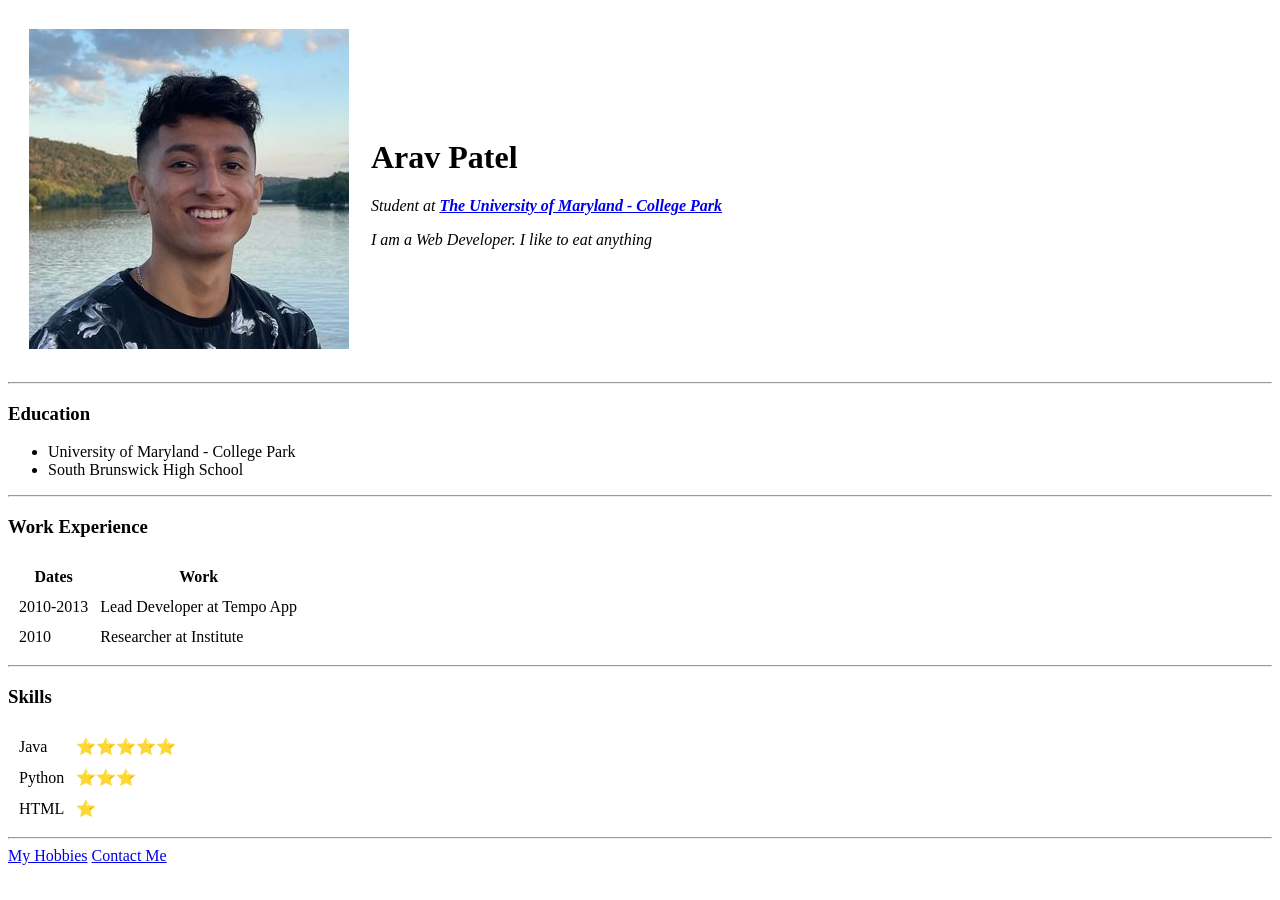
==== index.html @ 39e6217a "Add files via upload" ====
<!DOCTYPE html>
<html lang="en" dir="ltr">

<head>
  <meta charset="utf-8">
  <title>Arav's Personal Site</title>
</head>

<body>
  <table cellspacing="20">
    <tr>
      <td><img src="Images/Arav.jpeg" alt="arav picture"> </td>
      <td>
        <h1>Arav Patel</h1>
        <p>
          <em>
            <em>
            Student at <strong><a href="https://www.umd.edu/">The University of Maryland - College Park</a></strong>
          </em>
        </p>
        <p> I am a Web Developer. I like to eat anything</p>
      </td>
    </tr>
  </table>
  <hr>
  <h3>Education</h3>
  <ul>
    <li>University of Maryland - College Park</li>
    <li>South Brunswick High School</li>
  </ul>
  
  <hr>
  <h3>Work Experience</h3>
  <table cellspacing="10">
    <thead>
      <tr>
        <th>Dates</th>
        <th>Work</th>
      </tr>
    </thead>
    <tr>
      <td>2010-2013</td>
      <td>Lead Developer at Tempo App</td>
    </tr>
    <tr>
       <td>2010</td>
       <td>Researcher at Institute</td>
    </tr>
  </table>
  <hr>
  <h3>Skills</h3>
  <table cellspacing="10">
    <tr>
      <td>Java</td>
      <td>⭐⭐⭐⭐⭐</td>
    </tr>
    <tr>
      <td>Python</td>
      <td>⭐⭐⭐</td>
    </tr>
    <tr>
      <td>HTML</td>
      <td>⭐</td>
    </tr>
  </table>
  <hr>
  <a href="hobbies.html">My Hobbies</a>
  <a href="contact.html">Contact Me</a>
</body>

</html>
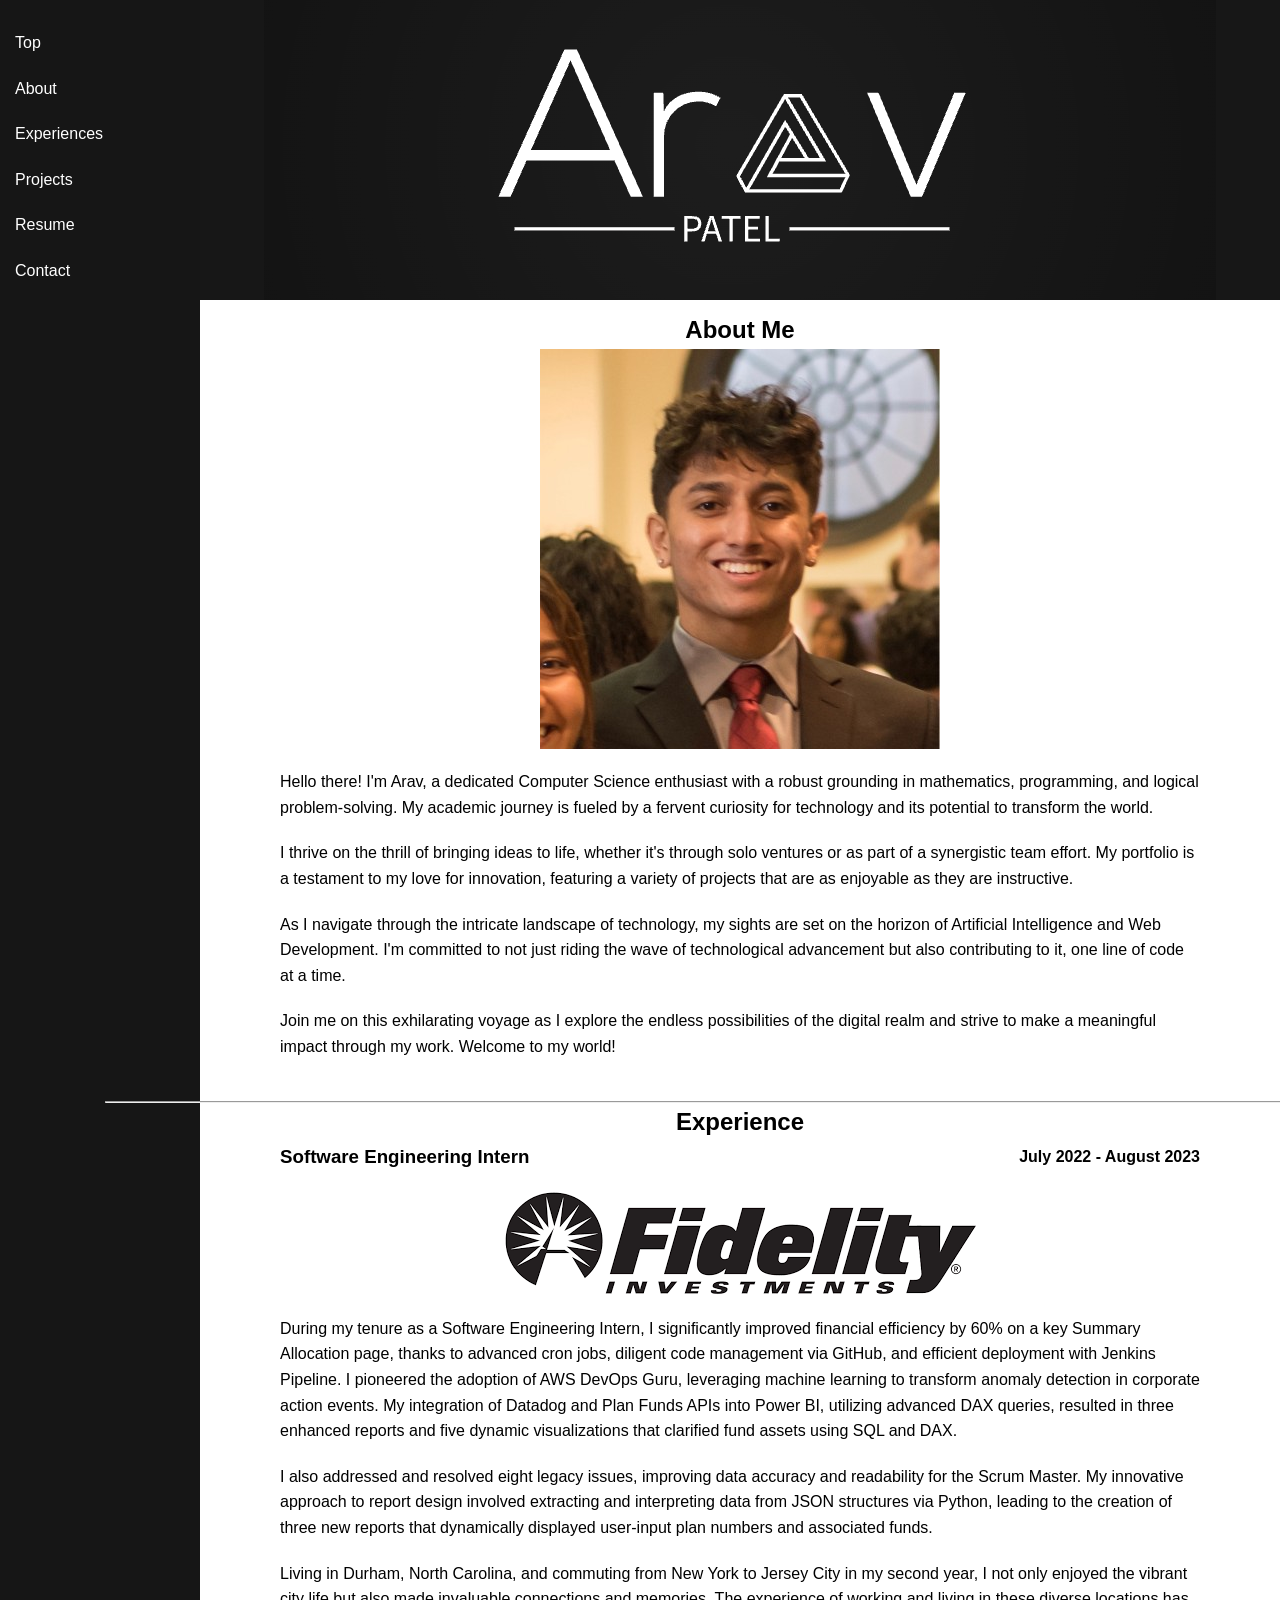
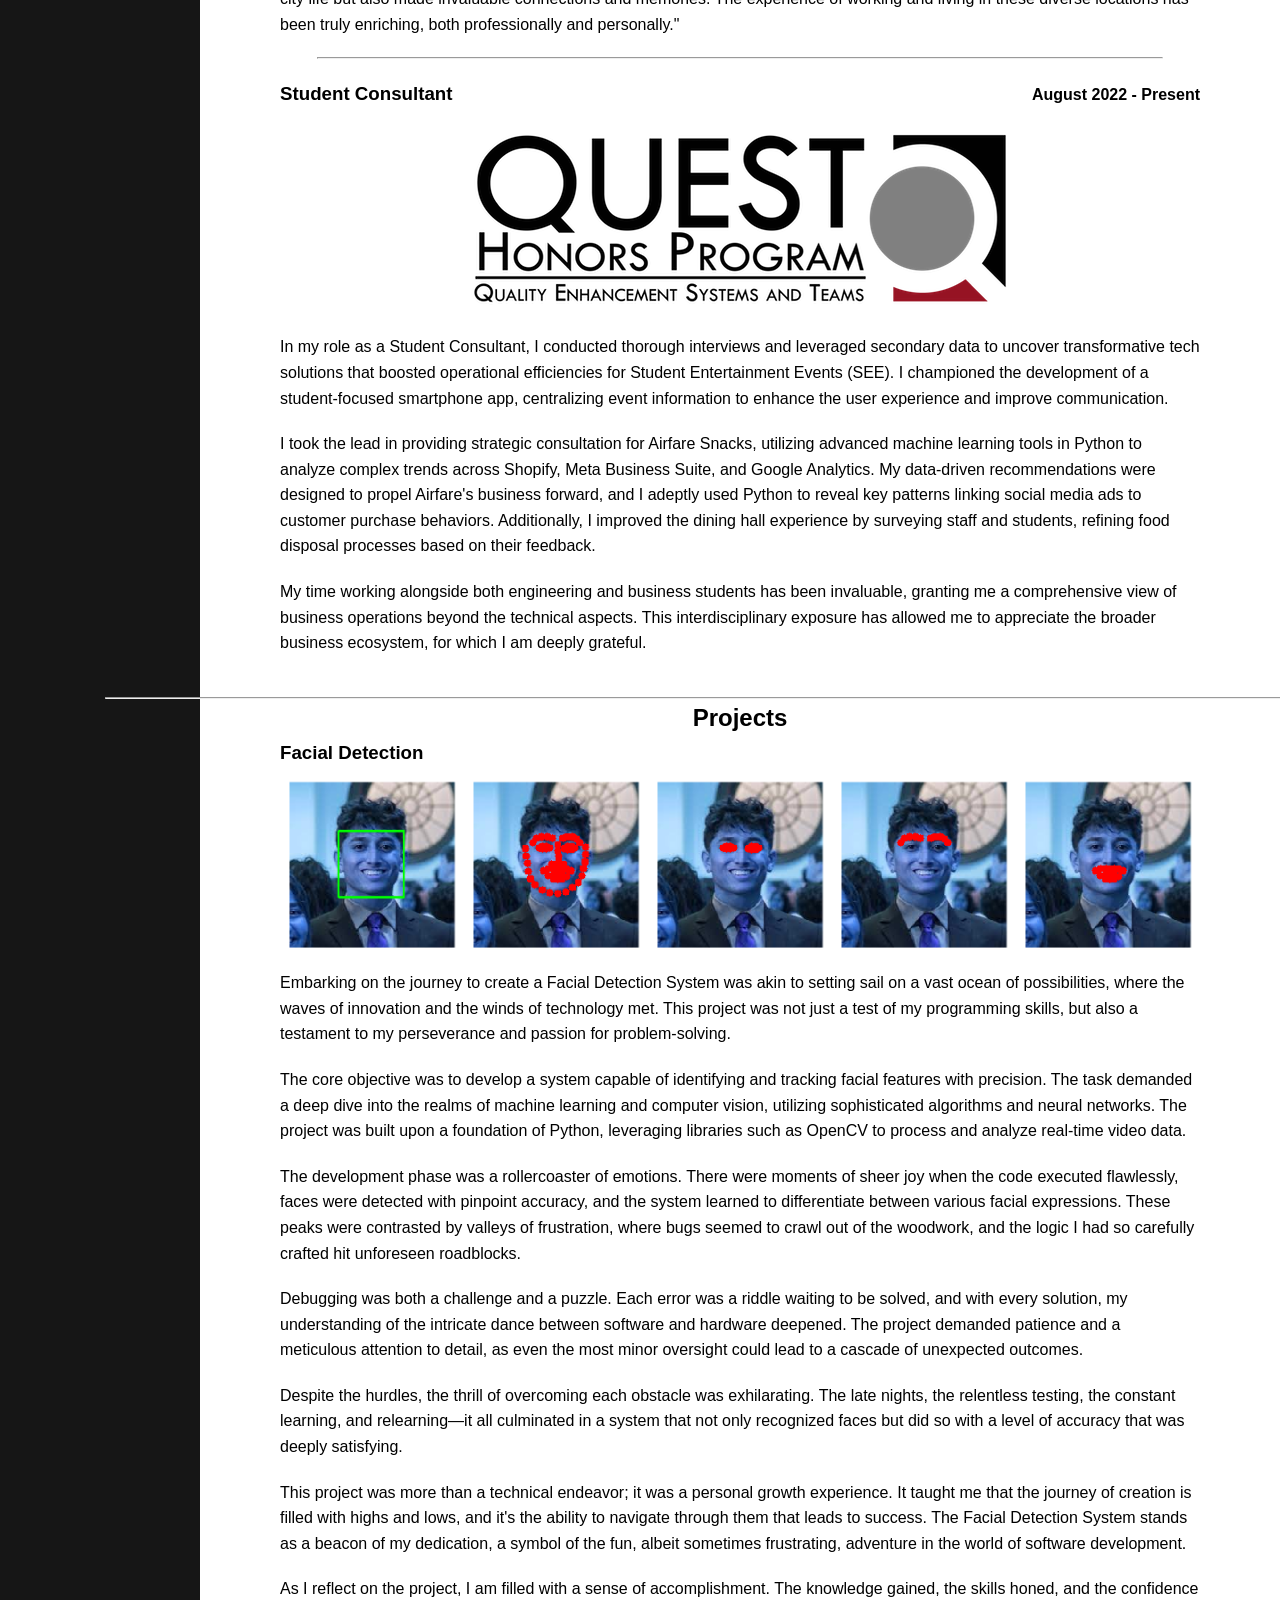
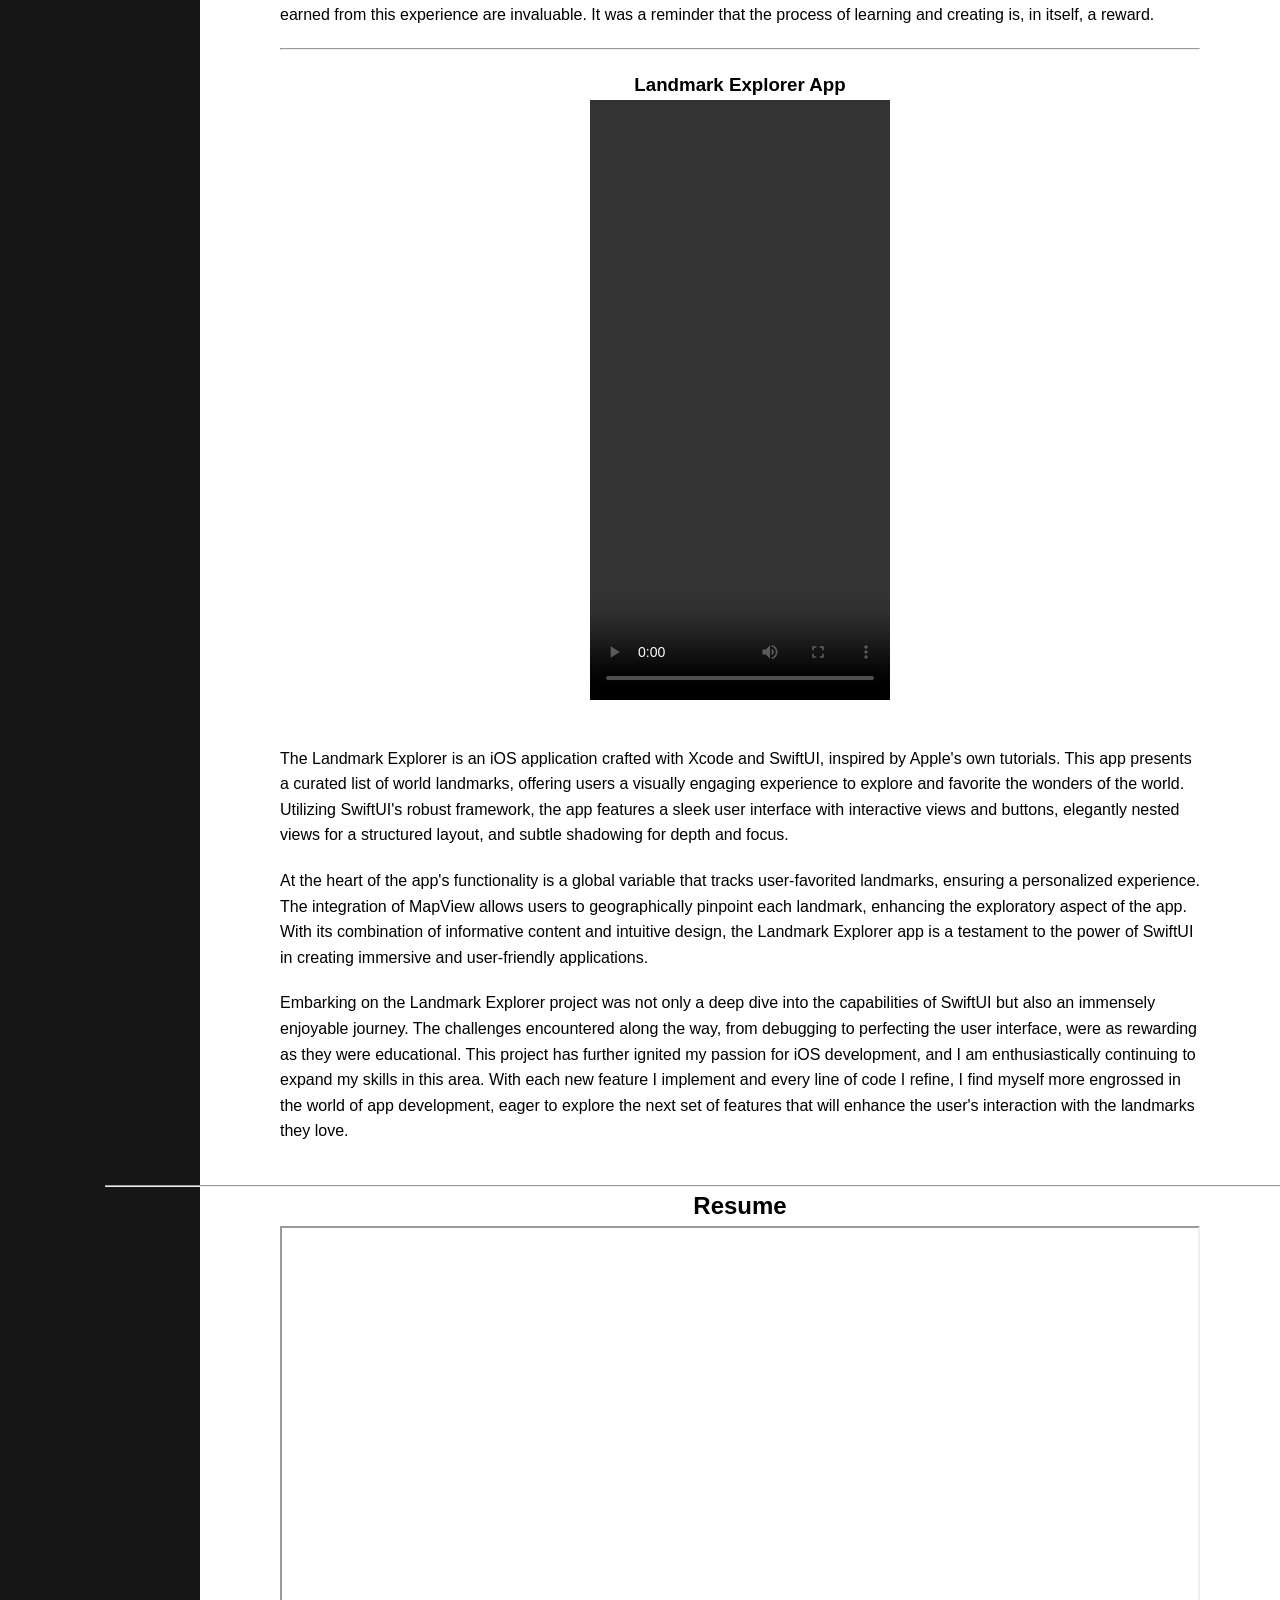
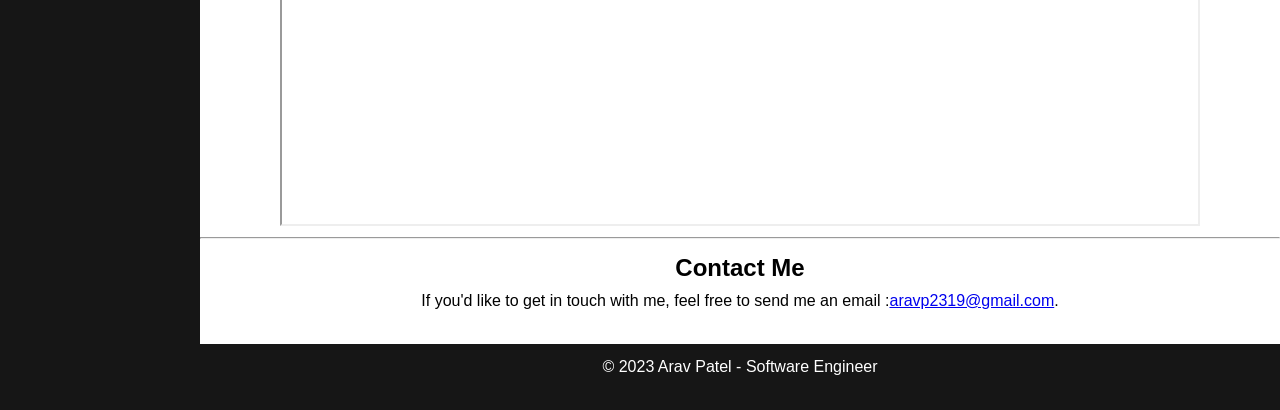
==== commit 9f91ac65: "Finished Website" ====
--- a/index.html
+++ b/index.html
@@ -1,71 +1,226 @@
 <!DOCTYPE html>
-<html lang="en" dir="ltr">
-
+<html lang="en">
 <head>
-  <meta charset="utf-8">
-  <title>Arav's Personal Site</title>
+    <meta charset="UTF-8">
+    <meta name="viewport" content="width=device-width, initial-scale=1.0">
+    <title>Arav Patel - Software Engineer</title>
+    <link rel="stylesheet" href="styles.css">
 </head>
-
 <body>
-  <table cellspacing="20">
-    <tr>
-      <td><img src="Images/Arav.jpeg" alt="arav picture"> </td>
-      <td>
-        <h1>Arav Patel</h1>
-        <p>
-          <em>
-            <em>
-            Student at <strong><a href="https://www.umd.edu/">The University of Maryland - College Park</a></strong>
-          </em>
-        </p>
-        <p> I am a Web Developer. I like to eat anything</p>
-      </td>
-    </tr>
-  </table>
-  <hr>
-  <h3>Education</h3>
-  <ul>
-    <li>University of Maryland - College Park</li>
-    <li>South Brunswick High School</li>
-  </ul>
-  
-  <hr>
-  <h3>Work Experience</h3>
-  <table cellspacing="10">
-    <thead>
-      <tr>
-        <th>Dates</th>
-        <th>Work</th>
-      </tr>
-    </thead>
-    <tr>
-      <td>2010-2013</td>
-      <td>Lead Developer at Tempo App</td>
-    </tr>
-    <tr>
-       <td>2010</td>
-       <td>Researcher at Institute</td>
-    </tr>
-  </table>
-  <hr>
-  <h3>Skills</h3>
-  <table cellspacing="10">
-    <tr>
-      <td>Java</td>
-      <td>⭐⭐⭐⭐⭐</td>
-    </tr>
-    <tr>
-      <td>Python</td>
-      <td>⭐⭐⭐</td>
-    </tr>
-    <tr>
-      <td>HTML</td>
-      <td>⭐</td>
-    </tr>
-  </table>
-  <hr>
-  <a href="hobbies.html">My Hobbies</a>
-  <a href="contact.html">Contact Me</a>
+    <section id="top">
+        <header style="background-color:#171717">
+            <div style="display: flex; justify-content: center" class="logo-container">
+                <img src="images/logo.jpg" alt="logo">
+            </div>
+            <nav id="sidebar">
+                <ul>
+                    <li><a href="#top">Top</a></li>
+                    <li><a href="#about">About</a></li>
+                    <li><a href="#experience">Experiences</a></li>
+                    <li><a href="#project">Projects</a></li>
+                    <li><a href="#resume">Resume</a></li>
+                    <li><a href="#contact">Contact</a></li>
+                </ul>
+            </nav>        
+        </header>
+    </section>
+
+    <section style="background-color: white; padding:1%" id="about" class="section">
+        <div class="container">
+            <h2 style="display: flex; justify-content: center">About Me</h2>
+            <div style="margin-bottom: 20px; display: flex; justify-content: center">
+                <img src="images/me.jpg" alt="Me">
+            </div>
+            <p>
+                Hello there! I'm Arav, a dedicated Computer Science enthusiast with a robust grounding in mathematics, 
+                programming, and logical problem-solving. My academic journey is fueled by a fervent curiosity for 
+                technology and its potential to transform the world.
+            </p>
+
+            <p>
+                I thrive on the thrill of bringing ideas to life, whether it's through solo ventures or as part of a 
+                synergistic team effort. My portfolio is a testament to my love for innovation, featuring a variety 
+                of projects that are as enjoyable as they are instructive.
+            </p> 
+            <p>As I navigate through the intricate landscape of technology, my sights are set on the horizon of 
+                Artificial Intelligence and Web Development. I'm committed to not just riding the wave of technological 
+                advancement but also contributing to it, one line of code at a time.
+            </p>
+            <p>
+                Join me on this exhilarating voyage as I explore the endless possibilities of the digital realm and strive 
+                to make a meaningful impact through my work. Welcome to my world!
+            </p>
+        </div>
+    </section>
+
+    <!-- Experience Section -->
+    <section id="experience" class="section" style="background-color: white; padding:1%">
+        <hr style="margin-right:-10%; margin-left:-10%">
+        <div class="container">
+            <h1 style="display: flex; justify-content: center">Experience</h1>
+            <!-- Experience item 1 -->
+            <div style="display: flex; justify-content: space-between; align-items: center; margin-bottom:2%">
+                <h3>Software Engineering Intern</h3>
+                <h4>July 2022 - August 2023</h4>
+            </div>
+            <div style="display: flex; justify-content: center; margin-bottom: 20px;">
+                <img src="images/fidelity.jpg" alt="Fidelity Logo">
+            </div>
+                <p>
+                    During my tenure as a Software Engineering Intern, I significantly improved financial efficiency by 60% on
+                    a key Summary Allocation page, thanks to advanced cron jobs, diligent code management via GitHub, and efficient deployment with Jenkins Pipeline. I pioneered
+                    the adoption of AWS DevOps Guru, leveraging machine learning to transform anomaly detection in corporate action events. My integration of Datadog and Plan Funds 
+                    APIs into Power BI, utilizing advanced DAX queries, resulted in three enhanced reports and five dynamic visualizations that clarified fund assets using SQL and DAX.
+                </p>
+                <p>
+                    I also addressed and resolved eight legacy issues, improving data accuracy and readability for the Scrum Master. My innovative approach to report design involved 
+                    extracting and interpreting data from JSON structures via Python, leading to the creation of three new reports that dynamically displayed user-input plan numbers 
+                    and associated funds.
+               </p>
+               <p>
+                    Living in Durham, North Carolina, and commuting from New York to Jersey City in my second year, I not only enjoyed the vibrant city life but also made invaluable 
+                    connections and memories. The experience of working and living in these diverse locations has been truly enriching, both professionally and personally."
+                </p>
+            </div>
+
+            <hr style="margin-bottom: 20px; margin-right:10%; margin-left:10%"> 
+            <!-- Experience item 2 -->
+            <div class="container">
+                <div style="display: flex; justify-content: space-between; align-items: center; margin-bottom: 10px;">
+                    <h3>Student Consultant</h3>
+                    <h4>August 2022 - Present</h4>
+                </div>
+                <div style="display: flex; justify-content: center; margin-bottom: 20px;">
+                    <img src="images/quest.png" alt="Quest Logo">
+                </div>
+                <p>
+                    In my role as a Student Consultant, I conducted thorough interviews and leveraged secondary data to uncover transformative tech solutions that boosted operational 
+                    efficiencies for Student Entertainment Events (SEE). I championed the development of a student-focused smartphone app, centralizing event information to enhance the 
+                    user experience and improve communication.
+                </p>
+                <p>
+                    I took the lead in providing strategic consultation for Airfare Snacks, utilizing advanced machine learning tools in Python to analyze complex trends across Shopify, 
+                    Meta Business Suite, and Google Analytics. My data-driven recommendations were designed to propel Airfare's business forward, and I adeptly used Python to reveal key 
+                    patterns linking social media ads to customer purchase behaviors. Additionally, I improved the dining hall experience by surveying staff and students, refining food 
+                    disposal processes based on their feedback.
+                </p>
+                <p>
+                    My time working alongside both engineering and business students has been invaluable, granting me a comprehensive view of business operations beyond the technical
+                     aspects. This interdisciplinary exposure has allowed me to appreciate the broader business ecosystem, for which I am deeply grateful.
+                </p>
+            </div>
+            <!-- Add more experience items as needed -->
+        </div>
+    </section>
+
+    <section id="project" class="section" style="background-color: white; padding:1%">
+        <hr style="margin-right:-10%; margin-left:-10%">
+        <div class="container">
+            <h2 style="display: flex; justify-content: center">Projects</h2>
+            <div class="portfolio-item" style="display: flex; flex-direction: column; align-items: flex-start;">
+                <h3 style="margin-bottom: 10px;">Facial Detection</h3>
+                <div style="display: flex; justify-content: center; flex-wrap: wrap; gap: 10px; margin-bottom:2%">
+                    <img src="images/fd5.png" alt="Facial Detection 1" style="width: calc(20% - 10px); height: auto;">
+                    <img src="images/fd1.png" alt="Facial Detection 2" style="width: calc(20% - 10px); height: auto;">
+                    <img src="images/fd2.png" alt="Facial Detection 3" style="width: calc(20% - 10px); height: auto;">
+                    <img src="images/fd3.png" alt="Facial Detection 4" style="width: calc(20% - 10px); height: auto;">
+                    <img src="images/fd4.png" alt="Facial Detection 5" style="width: calc(20% - 10px); height: auto;">
+                </div>
+                <p>
+                    Embarking on the journey to create a Facial Detection System was akin to setting sail on a vast ocean 
+                    of possibilities, where the waves of innovation and the winds of technology met. This project was not 
+                    just a test of my programming skills, but also a testament to my perseverance and passion for problem-solving.
+                </p>
+                <p>
+                    The core objective was to develop a system capable of identifying and tracking facial features with precision. 
+                    The task demanded a deep dive into the realms of machine learning and computer vision, utilizing sophisticated 
+                    algorithms and neural networks. The project was built upon a foundation of Python, leveraging libraries such as 
+                    OpenCV to process and analyze real-time video data.
+                </p>
+                <p>
+                    The development phase was a rollercoaster of emotions. There were moments of sheer joy when the code executed flawlessly, 
+                    faces were detected with pinpoint accuracy, and the system learned to differentiate between various facial expressions. 
+                    These peaks were contrasted by valleys of frustration, where bugs seemed to crawl out of the woodwork, and the logic I 
+                    had so carefully crafted hit unforeseen roadblocks.
+                </p>
+                <p>
+                    Debugging was both a challenge and a puzzle. Each error was a riddle waiting to be solved, and with every solution, my 
+                    understanding of the intricate dance between software and hardware deepened. The project demanded patience and a meticulous 
+                    attention to detail, as even the most minor oversight could lead to a cascade of unexpected outcomes.
+                </p>
+                <p>
+                    Despite the hurdles, the thrill of overcoming each obstacle was exhilarating. The late nights, the relentless testing, the 
+                    constant learning, and relearning—it all culminated in a system that not only recognized faces but did so with a level of 
+                    accuracy that was deeply satisfying.
+                </p>
+                <p>
+                    This project was more than a technical endeavor; it was a personal growth experience. It taught me that the journey of 
+                    creation is filled with highs and lows, and it's the ability to navigate through them that leads to success. The Facial 
+                    Detection System stands as a beacon of my dedication, a symbol of the fun, albeit sometimes frustrating, adventure in the 
+                    world of software development.
+                </p>
+                <p>
+                    As I reflect on the project, I am filled with a sense of accomplishment. The knowledge gained, the skills honed, and the 
+                    confidence earned from this experience are invaluable. It was a reminder that the process of learning and creating is, 
+                    in itself, a reward.
+                </p>
+            </div>
+
+            <hr style="margin-bottom: 20px;"> 
+            
+            <div class="portfolio-item" style="display: flex; flex-direction: column; align-items: center;">
+                <h3>Landmark Explorer App</h3>
+                <div style="display: flex; justify-content: center; width: 100%; margin-bottom:5%">
+                    <video width="300" height="600" controls>
+                        <source src="images/ios-dev-video.mov" type="video/mp4">
+                        Your browser does not support the video tag.
+                    </video>
+                </div>
+                <p>
+                    The Landmark Explorer is an iOS application crafted with Xcode and SwiftUI, inspired by Apple's own tutorials. This app presents a curated list of world landmarks, offering users a visually engaging experience to explore and favorite the wonders of the world. Utilizing SwiftUI's robust framework, the app features a sleek user interface with interactive views and buttons, elegantly nested views for a structured layout, and subtle shadowing for depth and focus.
+                </p>
+                <p>
+                    At the heart of the app's functionality is a global variable that tracks user-favorited landmarks, ensuring a personalized experience. The integration of MapView allows users to geographically pinpoint each landmark, enhancing the exploratory aspect of the app. With its combination of informative content and intuitive design, the Landmark Explorer app is a testament to the power of SwiftUI in creating immersive and user-friendly applications.
+                </p>
+                <p>
+                    Embarking on the Landmark Explorer project was not only a deep dive into the capabilities of SwiftUI but also an immensely enjoyable journey. The challenges encountered along the way, from debugging to perfecting the user interface, were as rewarding as they were educational. This project has further ignited my passion for iOS development, and I am enthusiastically continuing to expand my skills in this area. With each new feature I implement and every line of code I refine, I find myself more engrossed in the world of app development, eager to explore the next set of features that will enhance the user's interaction with the landmarks they love.
+                </p>
+                
+            </div>
+            
+            <!-- Add more portfolio items as needed -->
+        </div>
+    </section>
+
+
+    <!-- Resume Section -->
+    <section style="background-color:white; padding:1%" id="resume" class="section">
+        <hr style="margin-right:-10%; margin-left:-10%">
+        <div class="container">
+            <h2 style="display: flex; justify-content: center;">Resume</h2>
+            <iframe style="display: flex; justify-content: center" src="images/arav-resume.pdf" width="100%" height="600px">
+                This browser does not support PDFs. Please download the PDF to view it: <a
+                    href="">Download PDF</a>.
+            </iframe>
+        </div>
+    </section>
+
+
+    <hr>
+
+    <section id="contact" class="section" style="background-color: white; padding:1%">
+        <div class="container">
+            <h2 style="display: flex; justify-content: center">Contact Me</h2>
+            <p style="display: flex; justify-content: center">If you'd like to get in touch with me, feel free to send me an email :<a href="mailto:aravp2319@gmail.com">aravp2319@gmail.com</a>.</p>
+        </div>
+    </section>
+
+    <footer style="background-color:#161616">
+        <div class="container">
+            <p style="display: flex; justify-content: center">&copy; 2023 Arav Patel - Software Engineer</p>
+        </div>
+    </footer>
+
+    <script src="script.js"></script>
 </body>
-
 </html>
--- a/styles.css
+++ b/styles.css
@@ -0,0 +1,97 @@
+/* Reset some default styles */
+* {
+    margin: 0;
+    padding: 0;
+    box-sizing: border-box;
+}
+
+html {
+    background-color: #161616; /* Set the background color to match the header or any color you prefer */
+}
+
+/* Global styles */
+body {
+    font-family: Arial, sans-serif;
+    line-height: 1.6; /* Adds a bit of space between lines of text */
+    padding-left: 200px; /* Space for the sidebar */
+    overflow-x: hidden;
+}
+
+/* Sidebar styles */
+#sidebar {
+    position: fixed; /* Fixed position */
+    left: 0;
+    top: 0;
+    width: 200px; /* Width of the sidebar */
+    height: 100%;
+    background-color: #161616; /* Sidebar background color */
+    overflow-x: hidden; /* Prevent horizontal scroll */
+    padding-top: 20px;
+}
+
+#sidebar ul {
+    list-style-type: none; /* Remove bullets */
+    padding: 0;
+}
+
+#sidebar ul li a {
+    padding: 10px 15px;
+    text-decoration: none; /* Remove underline */
+    display: block; /* Make the links fill the container */
+    color: white; /* Text color */
+}
+
+#sidebar ul li a:hover {
+    background-color: #333; /* Hover background color */
+    color: white; /* Hover text color */
+}
+
+.container {
+    width: 100%; /* Full width */
+    max-width: 960px; /* Maximum width */
+    margin: 0 auto; /* Centering the container */
+    padding: 0 20px; /* Padding on the sides */
+}
+
+/* ... other styles ... */
+
+/* Footer styles */
+footer {
+    background-color: #333;
+    color: white;
+    padding: 10px 0;
+    position: relative; /* To ensure footer is positioned correctly */
+    z-index: 10; /* To ensure footer is above the sidebar */
+}
+
+/* Media queries for responsive design */
+@media screen and (max-width: 768px) {
+    body {
+        padding-left: 100px; /* Smaller sidebar for small screens */
+    }
+
+    #sidebar {
+        width: 100px; /* Smaller sidebar for small screens */
+    }
+
+    #sidebar ul li a {
+        padding: 10px;
+    }
+
+    nav ul {
+        flex-direction: column;
+    }
+
+    nav ul li {
+        margin: 10px 0;
+    }
+
+    .container {
+        padding: 0 10px;
+    }
+}
+
+/* Add space between text and surrounding elements */
+p {
+    margin-bottom: 20px; /* Adds space below paragraphs */
+}
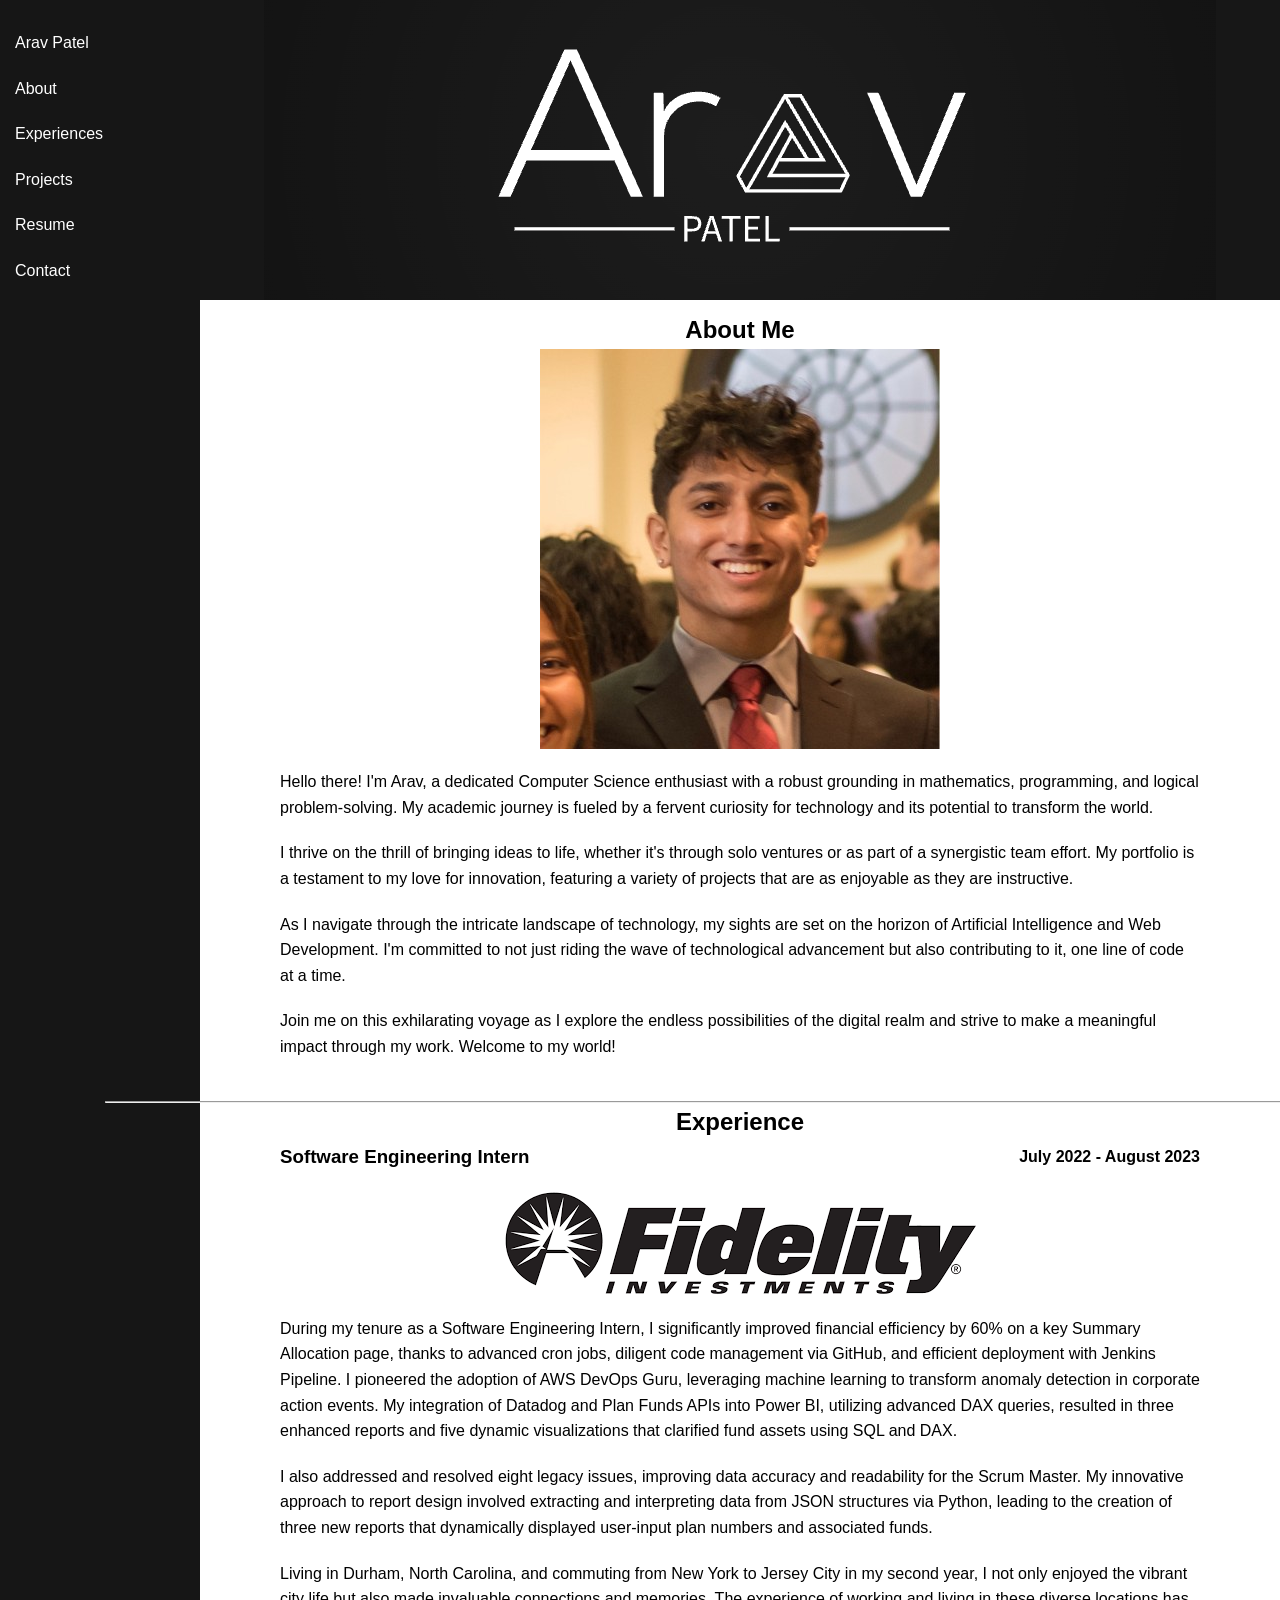
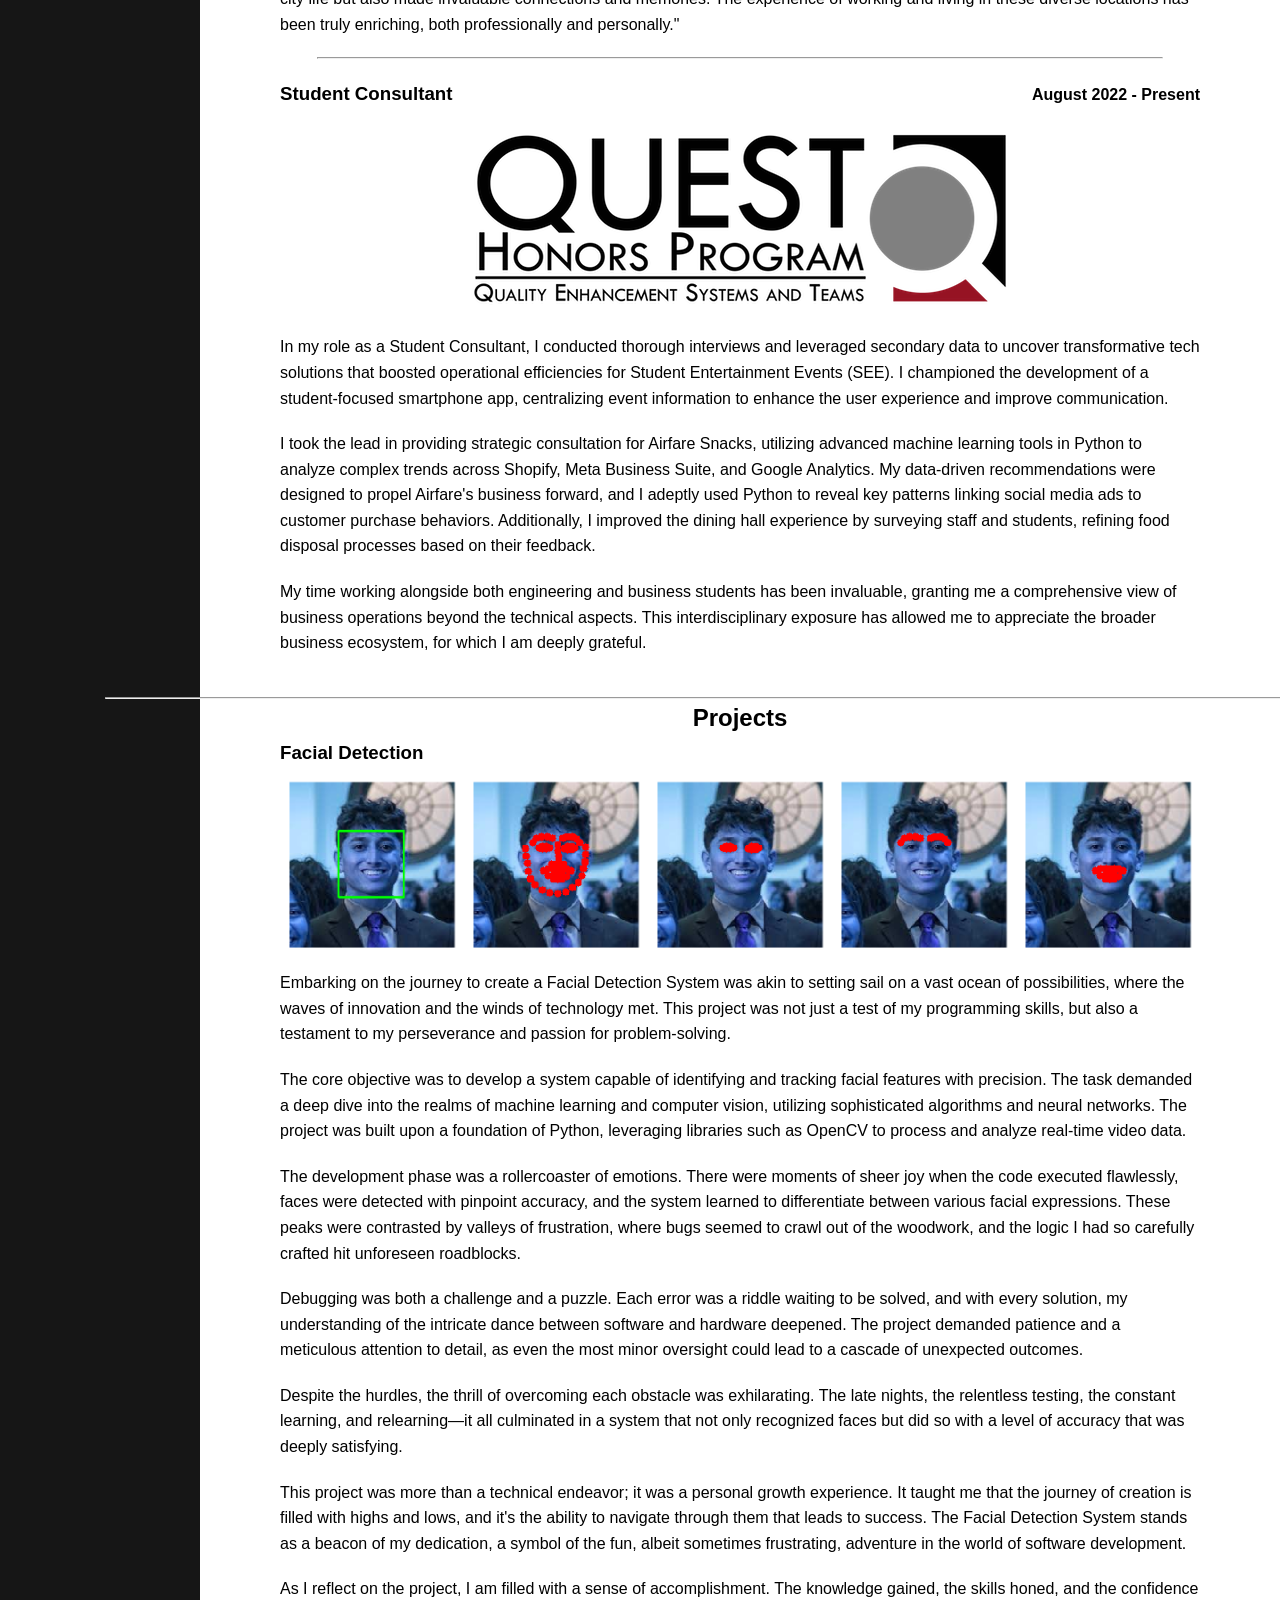
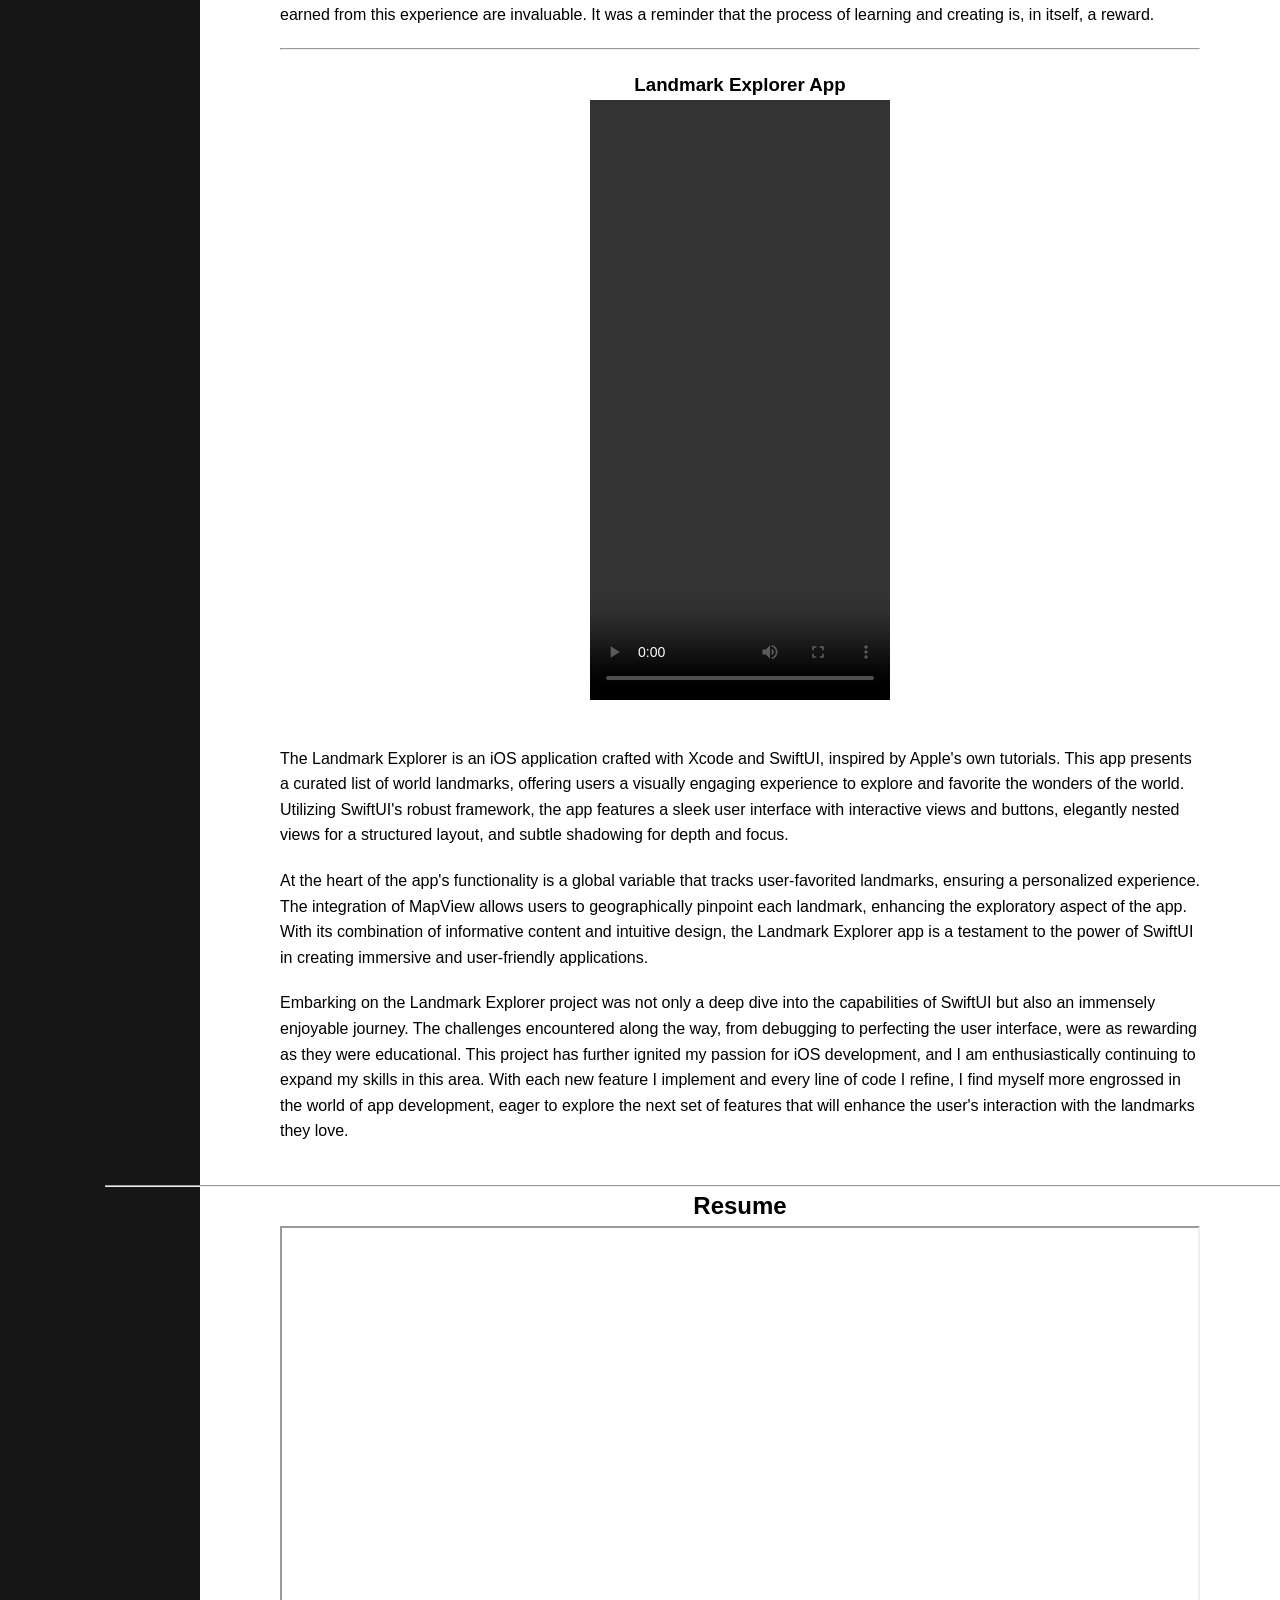
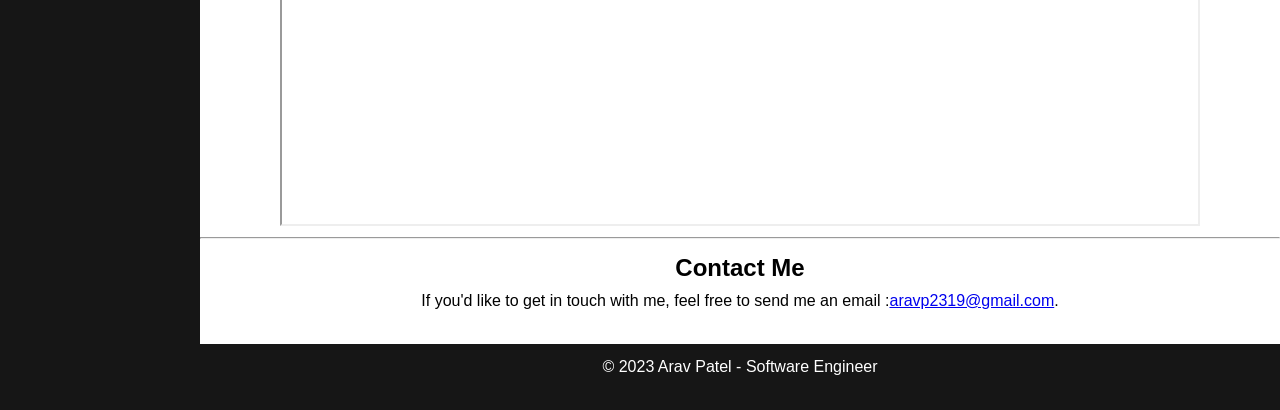
==== commit ed81e005: "update Top to Arav" ====
--- a/index.html
+++ b/index.html
@@ -14,7 +14,7 @@
             </div>
             <nav id="sidebar">
                 <ul>
-                    <li><a href="#top">Top</a></li>
+                    <li><a href="#top">Arav Patel</a></li>
                     <li><a href="#about">About</a></li>
                     <li><a href="#experience">Experiences</a></li>
                     <li><a href="#project">Projects</a></li>
